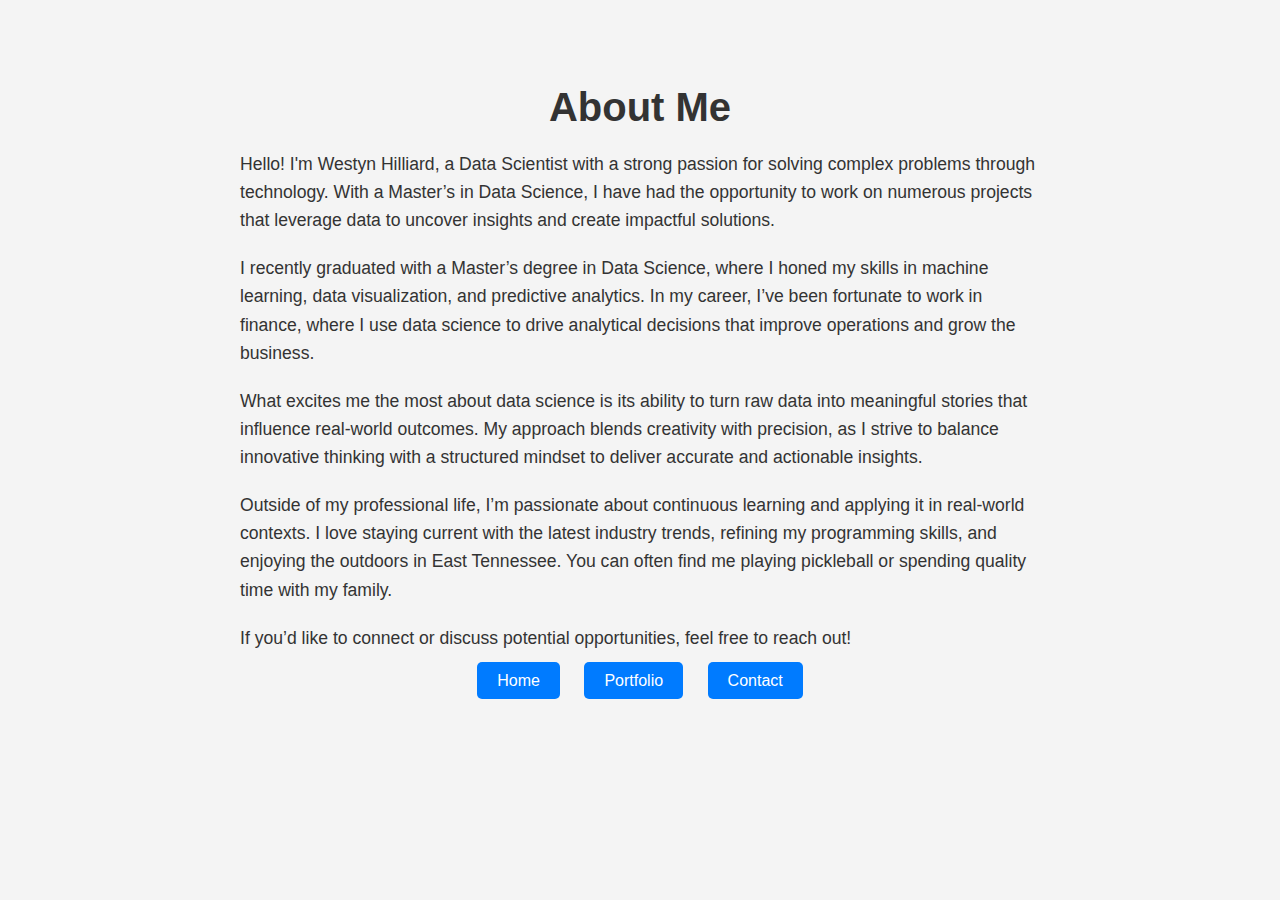
==== about.html @ 8497ff66 "Update about.html" ====
<!DOCTYPE html>
<html lang="en">
<head>
    <meta charset="UTF-8">
    <meta name="viewport" content="width=device-width, initial-scale=1.0">
    <title>About Westyn Hilliard</title>
    <style>
        body {
            font-family: Arial, sans-serif;
            background-color: #f4f4f4;
            color: #333;
            text-align: center;
            padding: 50px;
        }
        h1 {
            font-size: 2.5em;
            margin-bottom: 0.5em;
        }
        p {
            font-size: 1.1em;
            margin-bottom: 20px;
            line-height: 1.6;
            max-width: 800px;
            margin-left: auto;
            margin-right: auto;
            text-align: left;
        }
        nav a {
            margin: 10px;
            padding: 10px 20px;
            text-decoration: none;
            background-color: #007BFF;
            color: white;
            border-radius: 5px;
            font-size: 1em;
        }
        nav a:hover {
            background-color: #0056b3;
        }
    </style>
</head>
<body>

    <h1>About Me</h1>
    
    <p>Hello! I'm Westyn Hilliard, a Data Scientist with a strong passion for solving complex problems through technology. With a Master’s in Data Science, I have had the opportunity to work on numerous projects that leverage data to uncover insights and create impactful solutions.</p>
         
    <p>I recently graduated with a Master’s degree in Data Science, where I honed my skills in machine learning, data visualization, and predictive analytics. In my career, I’ve been fortunate to work in finance, where I use data science to drive analytical decisions that improve operations and grow the business.</p>

    <p>What excites me the most about data science is its ability to turn raw data into meaningful stories that influence real-world outcomes. My approach blends creativity with precision, as I strive to balance innovative thinking with a structured mindset to deliver accurate and actionable insights.</p>

    <p>Outside of my professional life, I’m passionate about continuous learning and applying it in real-world contexts. I love staying current with the latest industry trends, refining my programming skills, and enjoying the outdoors in East Tennessee. You can often find me playing pickleball or spending quality time with my family.</p>

    <p>If you’d like to connect or discuss potential opportunities, feel free to reach out!</p>

    <nav>
        <a href="index.html">Home</a>
        <a href="portfolio.html">Portfolio</a>
        <a href="contact.html">Contact</a>
    </nav>

</body>
</html>
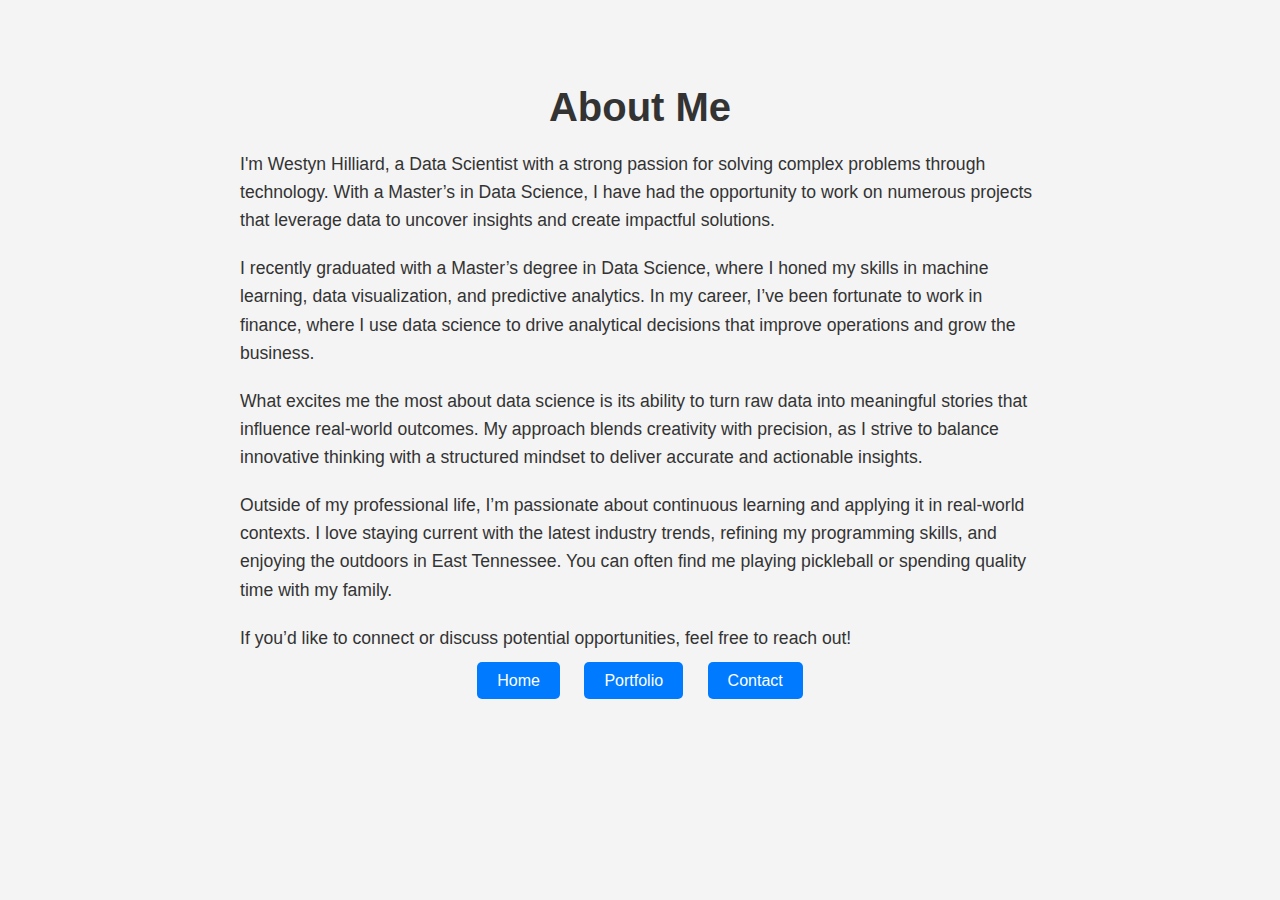
==== commit c13ae5e0: "Update about.html" ====
--- a/about.html
+++ b/about.html
@@ -43,7 +43,7 @@
 
     <h1>About Me</h1>
     
-    <p>Hello! I'm Westyn Hilliard, a Data Scientist with a strong passion for solving complex problems through technology. With a Master’s in Data Science, I have had the opportunity to work on numerous projects that leverage data to uncover insights and create impactful solutions.</p>
+    <p>I'm Westyn Hilliard, a Data Scientist with a strong passion for solving complex problems through technology. With a Master’s in Data Science, I have had the opportunity to work on numerous projects that leverage data to uncover insights and create impactful solutions.</p>
          
     <p>I recently graduated with a Master’s degree in Data Science, where I honed my skills in machine learning, data visualization, and predictive analytics. In my career, I’ve been fortunate to work in finance, where I use data science to drive analytical decisions that improve operations and grow the business.</p>
 
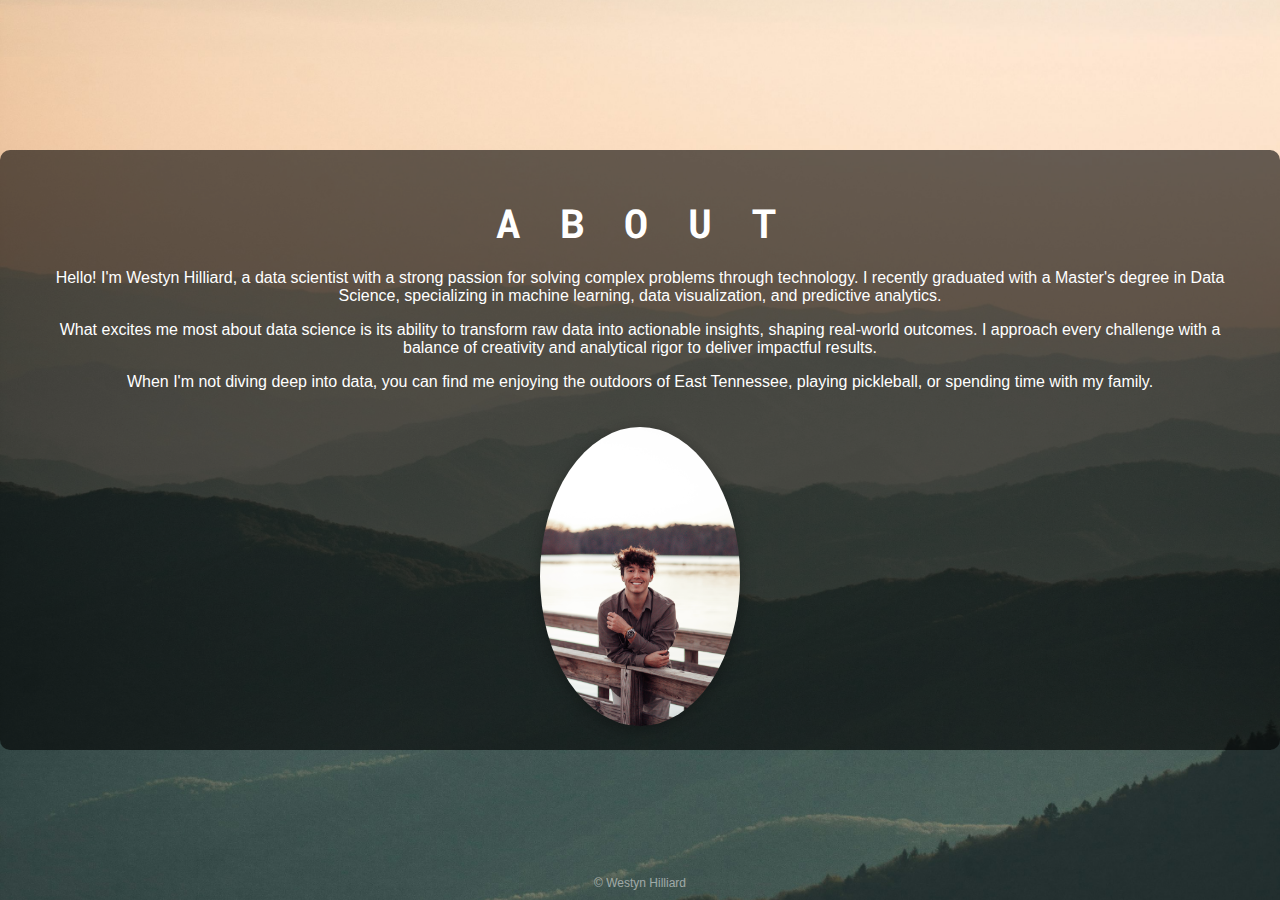
==== commit bf2dddb1: "Update about.html" ====
--- a/about.html
+++ b/about.html
@@ -3,61 +3,82 @@
 <head>
     <meta charset="UTF-8">
     <meta name="viewport" content="width=device-width, initial-scale=1.0">
-    <title>About Westyn Hilliard</title>
+    <title>About | Westyn Hilliard</title>
+    <!-- Adding Google Fonts for Roboto Mono -->
+    <link href="https://fonts.googleapis.com/css2?family=Roboto+Mono:wght@400;700&display=swap" rel="stylesheet">
     <style>
+        /* Style for the body and background */
         body {
             font-family: Arial, sans-serif;
-            background-color: #f4f4f4;
-            color: #333;
+            background-image: url('[data-uri]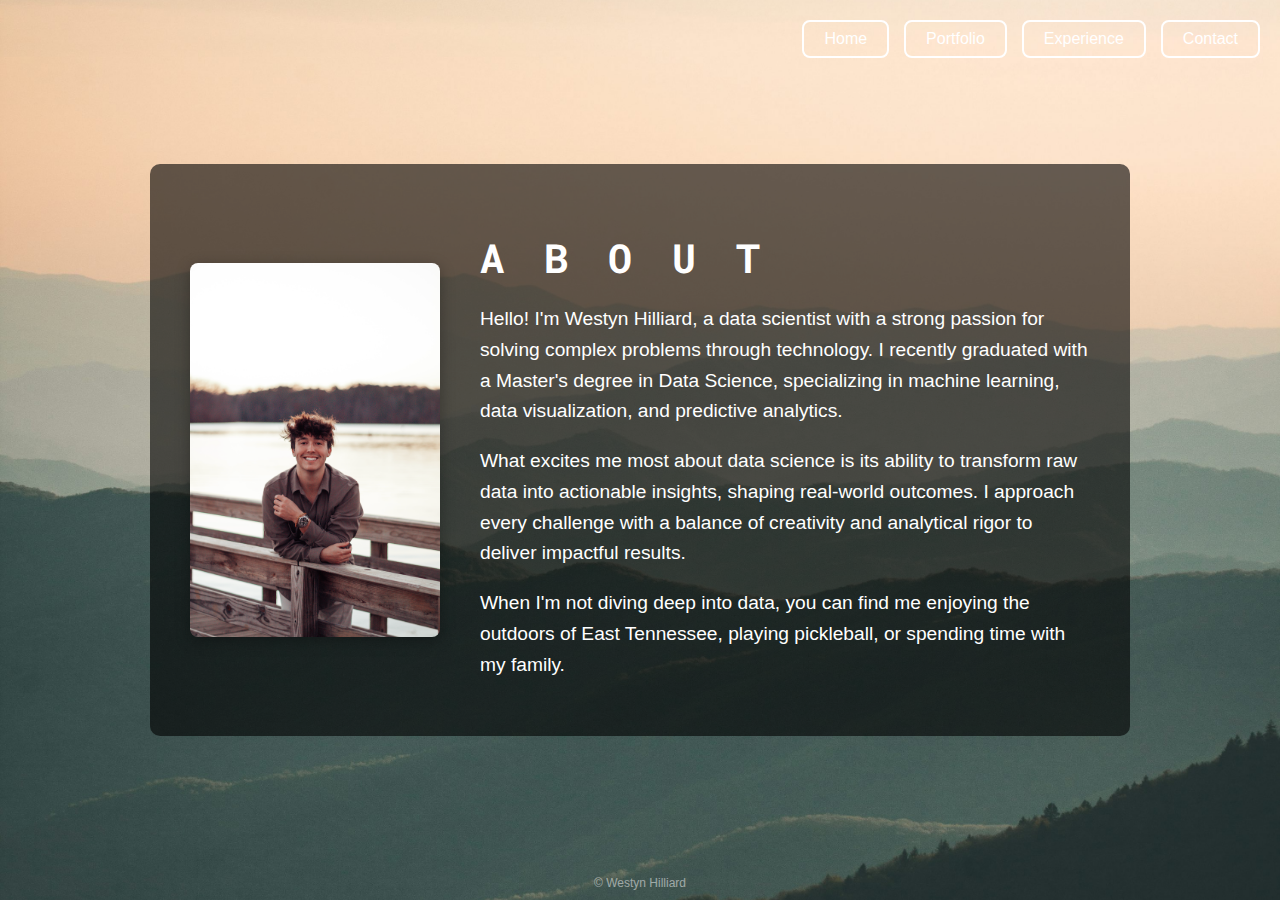
==== commit bfdcae43: "Update about.html" ====
--- a/about.html
+++ b/about.html
@@ -1,84 +1,132 @@
-<!DOCTYPE html>
-<html lang="en">
-<head>
-    <meta charset="UTF-8">
-    <meta name="viewport" content="width=device-width, initial-scale=1.0">
-    <title>About | Westyn Hilliard</title>
-    <!-- Adding Google Fonts for Roboto Mono -->
-    <link href="https://fonts.googleapis.com/css2?family=Roboto+Mono:wght@400;700&display=swap" rel="stylesheet">
-    <style>
-        /* Style for the body and background */
-        body {
-            font-family: Arial, sans-serif;
-            background-image: url('[data-uri]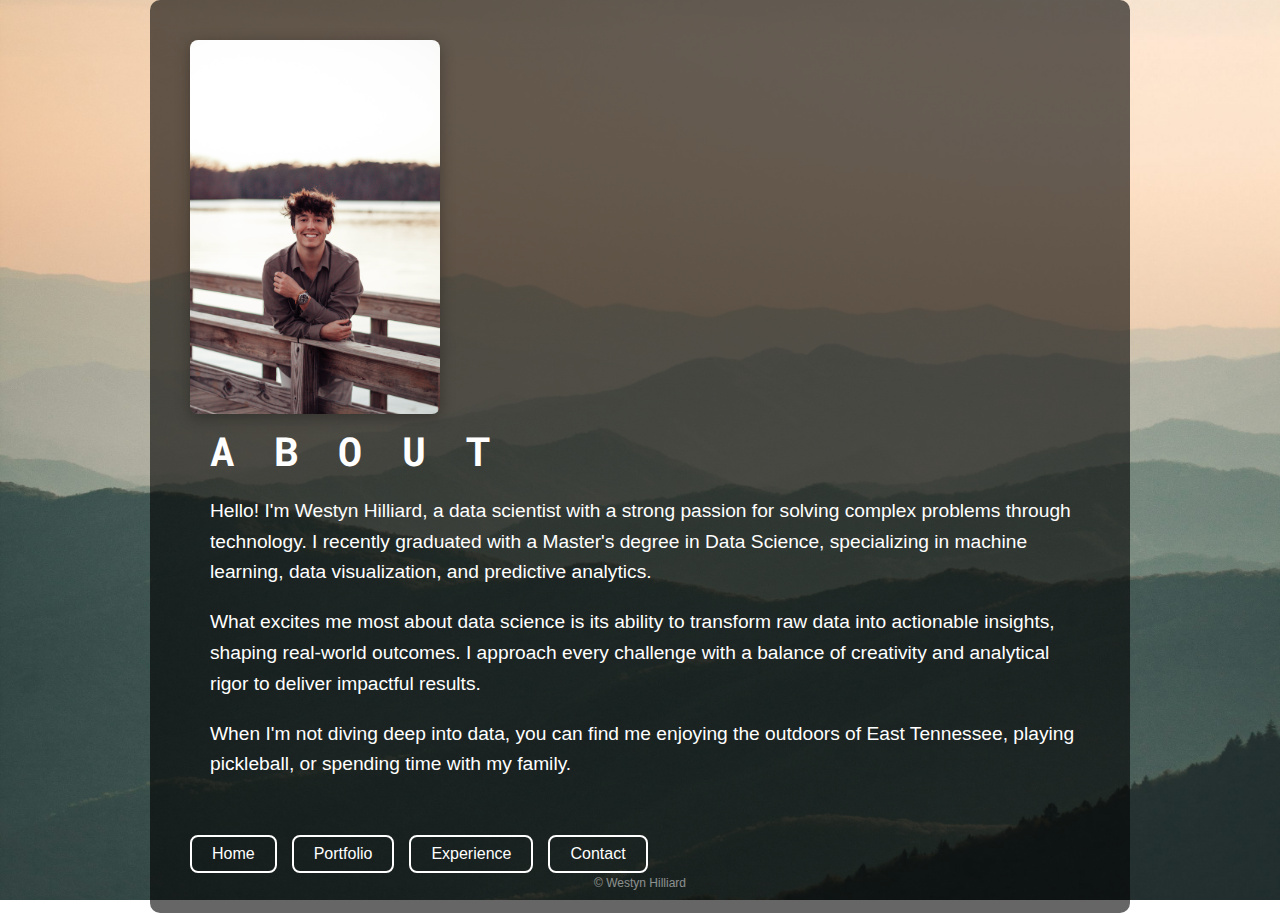
==== commit 77d7565c: "Update about.html" ====
--- a/about.html
+++ b/about.html
@@ -10,7 +10,7 @@
         /* Style for the body and background */
         body {
             font-family: Arial, sans-serif;
-            background-image: url('[data-uri]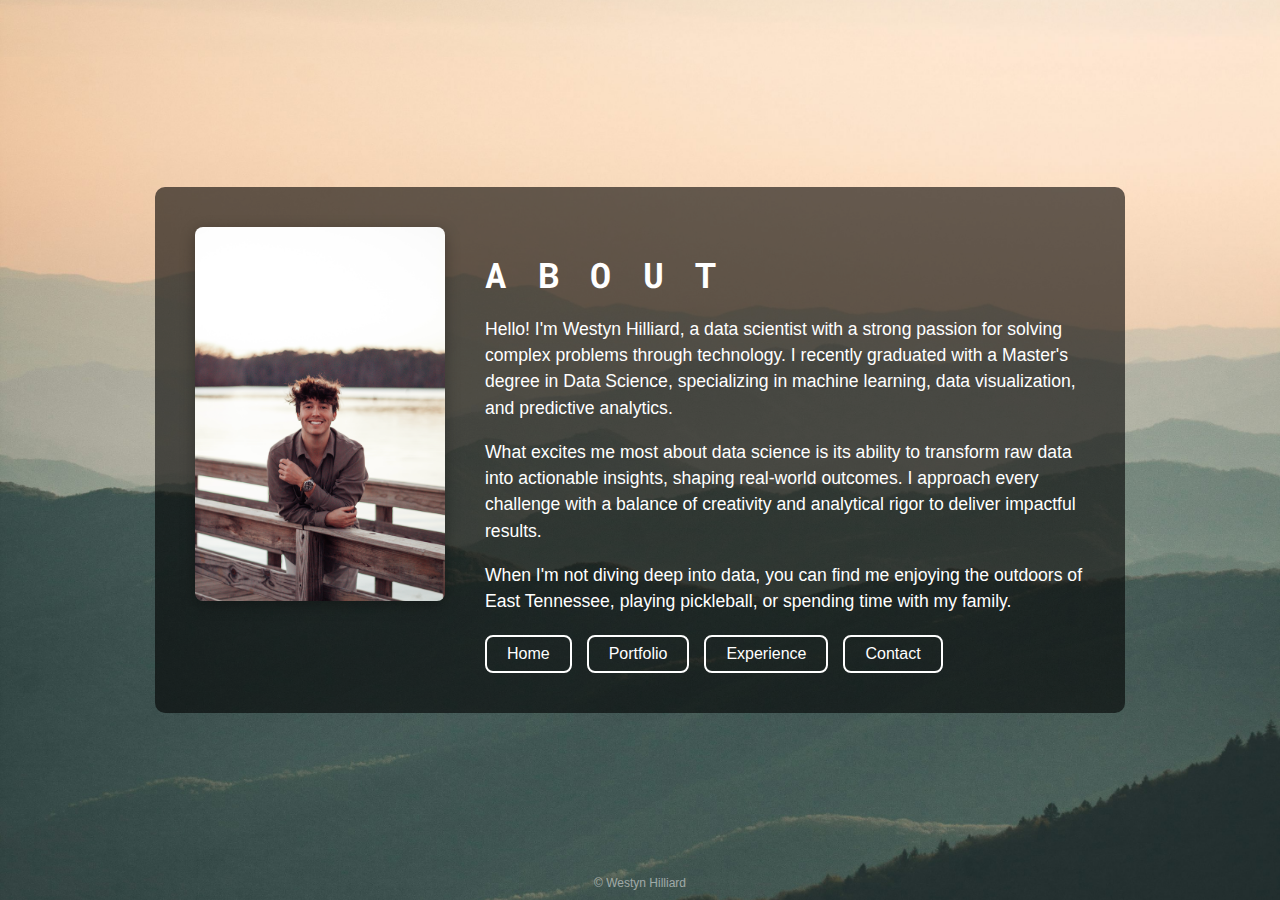
==== commit 1aad8bfe: "Update about.html" ====
--- a/about.html
+++ b/about.html
@@ -18,7 +18,7 @@
             margin: 0;
             height: 100vh; /* Full viewport height */
             display: flex;
-            justify-content: flex-start;
+            justify-content: center;
             align-items: center;
             position: relative;
             overflow: hidden;
@@ -27,7 +27,7 @@
         /* Container to hold the image, text, and buttons */
         .container {
             display: flex;
-            flex-direction: column;
+            flex-direction: row; /* Image on the left, text on the right */
             align-items: flex-start;
             padding: 40px;
             background-color: rgba(0, 0, 0, 0.6); /* Dark grey transparent background */
@@ -49,21 +49,19 @@
         .text-container {
             text-align: left;
             color: white;
-            margin-left: 20px;
-            margin-bottom: 20px; /* Adjust spacing under text */
+            max-width: 600px; /* Set max-width for text area */
         }
 
         h1 {
             font-family: 'Roboto Mono', monospace; /* Analytical font for the title */
-            font-size: 2.5em;
+            font-size: 2.2em; /* Lowered font size */
             margin-bottom: 10px;
-            letter-spacing: 0.2em;
-            margin-top: 10px; /* Move "A B O U T" up slightly */
+            letter-spacing: 0.15em; /* Adjust spacing */
         }
 
         p {
-            line-height: 1.6;
-            font-size: 1.2em;
+            line-height: 1.5;
+            font-size: 1.1em; /* Lowered font size for paragraphs */
             margin-bottom: 15px;
         }
 
@@ -72,7 +70,7 @@
             display: flex;
             gap: 15px;
             flex-wrap: wrap;
-            margin-top: 20px; /* Add space between text and buttons */
+            margin-top: 20px;
         }
 
         nav a {
@@ -107,23 +105,23 @@
     <!-- Content container with image, text, and buttons -->
     <div class="container">
         <!-- Profile Picture with Base64 -->
-        <img src="[data-uri]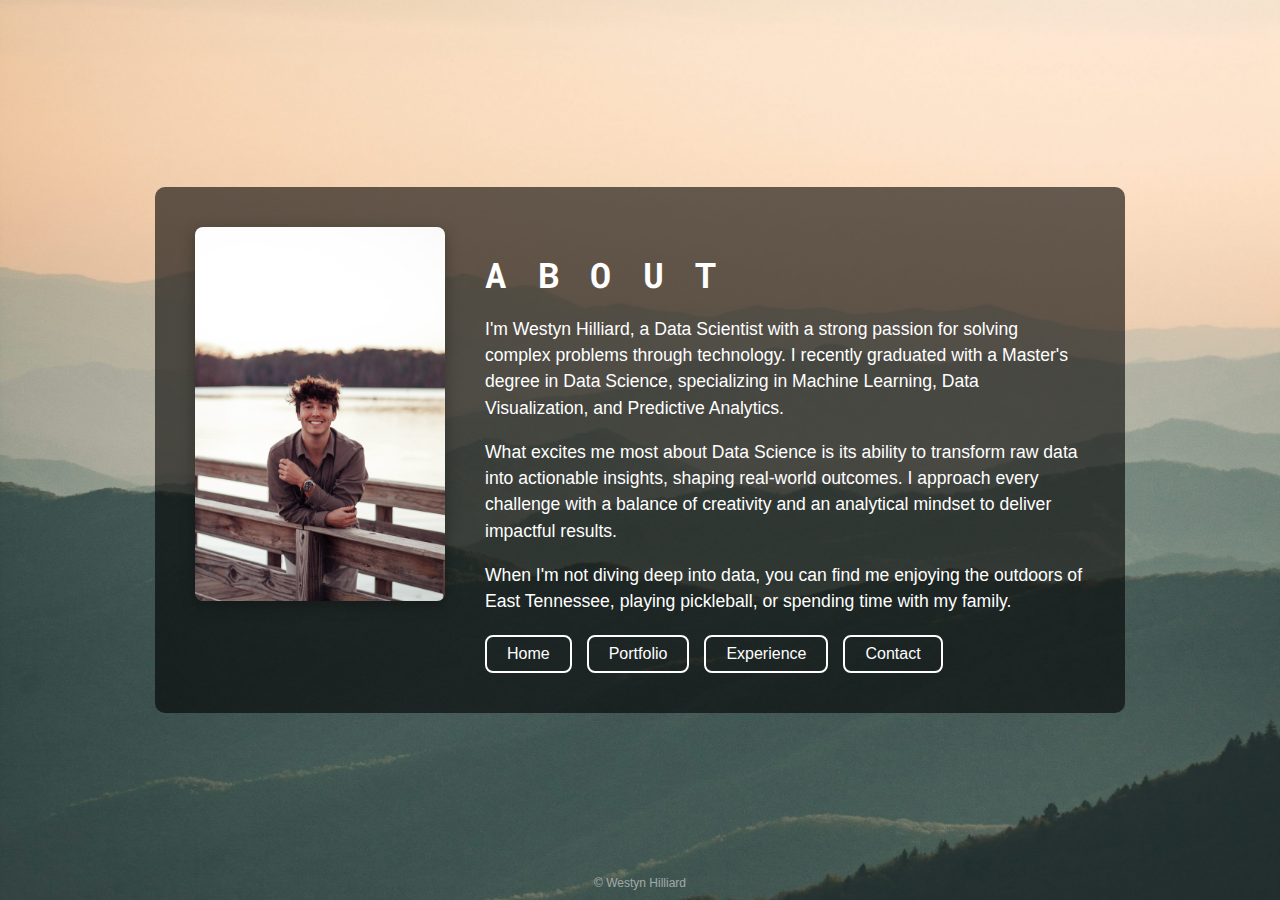
==== commit e0cd531b: "Update about.html" ====
--- a/about.html
+++ b/about.html
@@ -110,8 +110,8 @@
         <!-- Text Content and buttons on the right -->
         <div class="text-container">
             <h1>A B O U T</h1>
-            <p>Hello! I'm Westyn Hilliard, a data scientist with a strong passion for solving complex problems through technology. I recently graduated with a Master's degree in Data Science, specializing in machine learning, data visualization, and predictive analytics.</p>
-            <p>What excites me most about data science is its ability to transform raw data into actionable insights, shaping real-world outcomes. I approach every challenge with a balance of creativity and analytical rigor to deliver impactful results.</p>
+            <p>I'm Westyn Hilliard, a Data Scientist with a strong passion for solving complex problems through technology. I recently graduated with a Master's degree in Data Science, specializing in Machine Learning, Data Visualization, and Predictive Analytics.</p>
+            <p>What excites me most about Data Science is its ability to transform raw data into actionable insights, shaping real-world outcomes. I approach every challenge with a balance of creativity and an analytical mindset to deliver impactful results.</p>
             <p>When I'm not diving deep into data, you can find me enjoying the outdoors of East Tennessee, playing pickleball, or spending time with my family.</p>
 
             <!-- Navigation bar under text -->
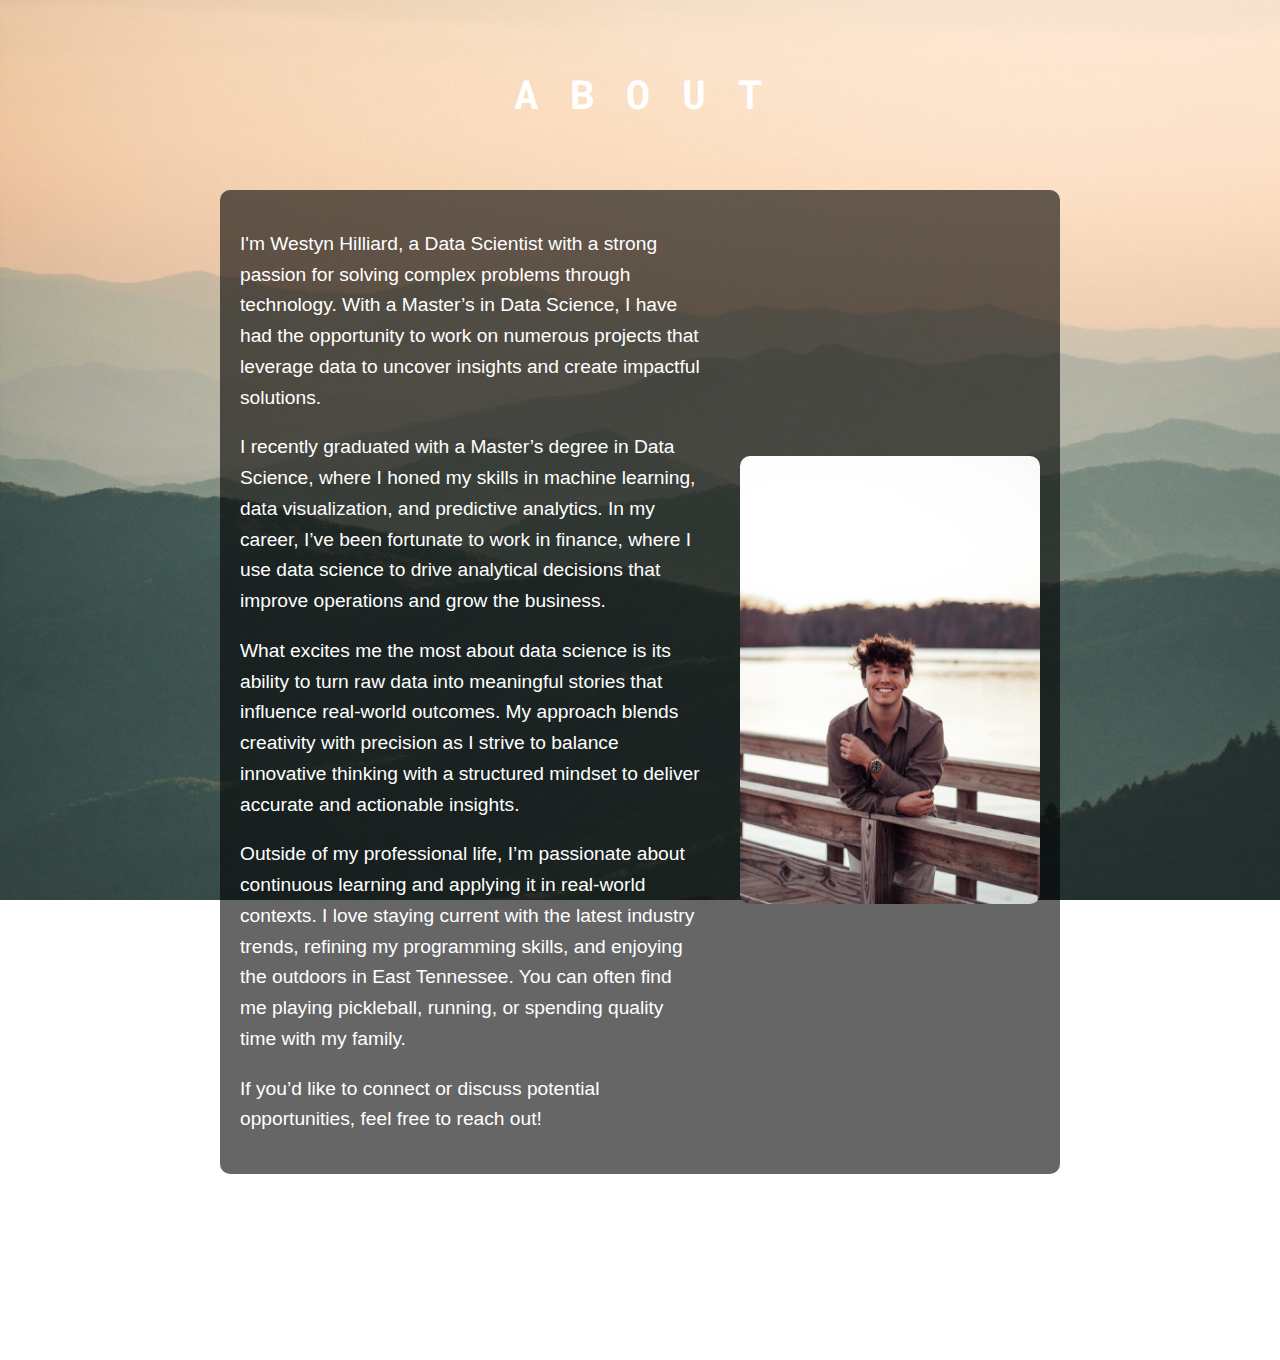
==== commit 90b35073: "Update about.html" ====
--- a/about.html
+++ b/about.html
@@ -14,72 +14,70 @@
             background-size: cover;
             background-position: center;
             background-attachment: fixed;
-            color: #fff; /* White text for contrast */
+            color: #fff;
             margin: 0;
-            height: 100vh; /* Full viewport height */
+            padding: 40px;
+            text-align: center;
             display: flex;
-            justify-content: center;
-            align-items: center;
-            position: relative;
-            overflow: hidden;
-        }
-
-        /* Container to hold the image, text, and buttons */
-        .container {
-            display: flex;
-            flex-direction: row; /* Image on the left, text on the right */
-            align-items: flex-start;
-            padding: 40px;
-            background-color: rgba(0, 0, 0, 0.6); /* Dark grey transparent background */
-            border-radius: 10px;
-            max-width: 900px;
-            margin: auto;
-        }
-
-        /* Style for your picture */
-        .profile-image {
-            width: 250px; /* Set width for the vertical rectangle */
-            height: auto;
-            border-radius: 8px;
-            margin-right: 40px; /* Space between the image and text */
-            box-shadow: 0px 4px 15px rgba(0, 0, 0, 0.3); /* Add a subtle shadow */
-        }
-
-        /* Text container */
-        .text-container {
-            text-align: left;
-            color: white;
-            max-width: 600px; /* Set max-width for text area */
+            flex-direction: column;
+            min-height: 100vh;
         }
 
         h1 {
-            font-family: 'Roboto Mono', monospace; /* Analytical font for the title */
-            font-size: 2.2em; /* Lowered font size */
-            margin-bottom: 10px;
-            letter-spacing: 0.15em; /* Adjust spacing */
+            font-family: 'Roboto Mono', monospace;
+            font-size: 2.5em;
+            margin-bottom: 40px;
+            letter-spacing: 0.1em;
         }
 
-        p {
-            line-height: 1.5;
-            font-size: 1.1em; /* Lowered font size for paragraphs */
-            margin-bottom: 15px;
+        .about-content {
+            background-color: rgba(0, 0, 0, 0.6); /* Dark grey transparent background */
+            padding: 20px;
+            border-radius: 10px;
+            margin-bottom: 30px;
+            text-align: left;
+            max-width: 800px;
+            margin: 30px auto;
+            display: flex;
+            flex-direction: row;
+            justify-content: space-between;
+            align-items: center;
         }
 
-        /* Navigation menu under paragraph */
+        .about-text {
+            flex: 1;
+            padding-right: 20px;
+        }
+
+        .about-text p {
+            font-size: 1.2em;
+            line-height: 1.6;
+        }
+
+        .about-image {
+            flex: 0 0 300px; /* Fixed width for the image */
+            margin-left: 20px;
+        }
+
+        .about-image img {
+            max-width: 100%;
+            border-radius: 10px;
+        }
+
+        /* Navigation buttons styling */
         nav {
+            margin-top: 40px;
             display: flex;
-            gap: 15px;
-            flex-wrap: wrap;
-            margin-top: 20px;
+            justify-content: center;
+            gap: 20px;
         }
 
         nav a {
+            text-decoration: none;
             color: white;
-            text-decoration: none;
             border: 2px solid white;
-            padding: 8px 20px;
+            padding: 10px 20px;
             border-radius: 8px;
-            font-size: 1em;
             transition: all 0.3s ease;
         }
 
@@ -88,41 +86,105 @@
             color: #333;
         }
 
-        /* Footer copyright text */
+        /* Footer */
         footer {
-            position: absolute;
-            bottom: 10px;
+            margin-top: auto;
+            padding: 10px 0;
             width: 100%;
             text-align: center;
             font-size: 0.75em;
-            color: rgba(255, 255, 255, 0.5); /* White but slightly transparent */
+            color: rgba(255, 255, 255, 0.5);
         }
 
+        /* Media queries for mobile responsiveness */
+        @media (max-width: 768px) {
+            h1 {
+                font-size: 2em;
+            }
+
+            .about-content {
+                flex-direction: column;
+                text-align: center;
+            }
+
+            .about-text {
+                padding-right: 0;
+            }
+
+            .about-image {
+                margin-left: 0;
+                margin-top: 20px;
+            }
+
+            .about-text p {
+                font-size: 1.1em;
+            }
+
+            nav a {
+                padding: 8px 16px;
+                font-size: 0.9em;
+            }
+        }
+
+        @media (max-width: 480px) {
+            h1 {
+                font-size: 1.6em;
+            }
+
+            .about-content {
+                padding: 15px;
+            }
+
+            .about-text p {
+                font-size: 1em;
+            }
+
+            .about-image {
+                flex: 0 0 250px;
+            }
+
+            nav a {
+                padding: 6px 14px;
+                font-size: 0.85em;
+            }
+
+            footer {
+                font-size: 0.65em;
+            }
+        }
     </style>
 </head>
 <body>
 
-    <!-- Content container with image, text, and buttons -->
-    <div class="container">
-        <!-- Profile Picture with Base64 -->
-        <img src="[data-uri]